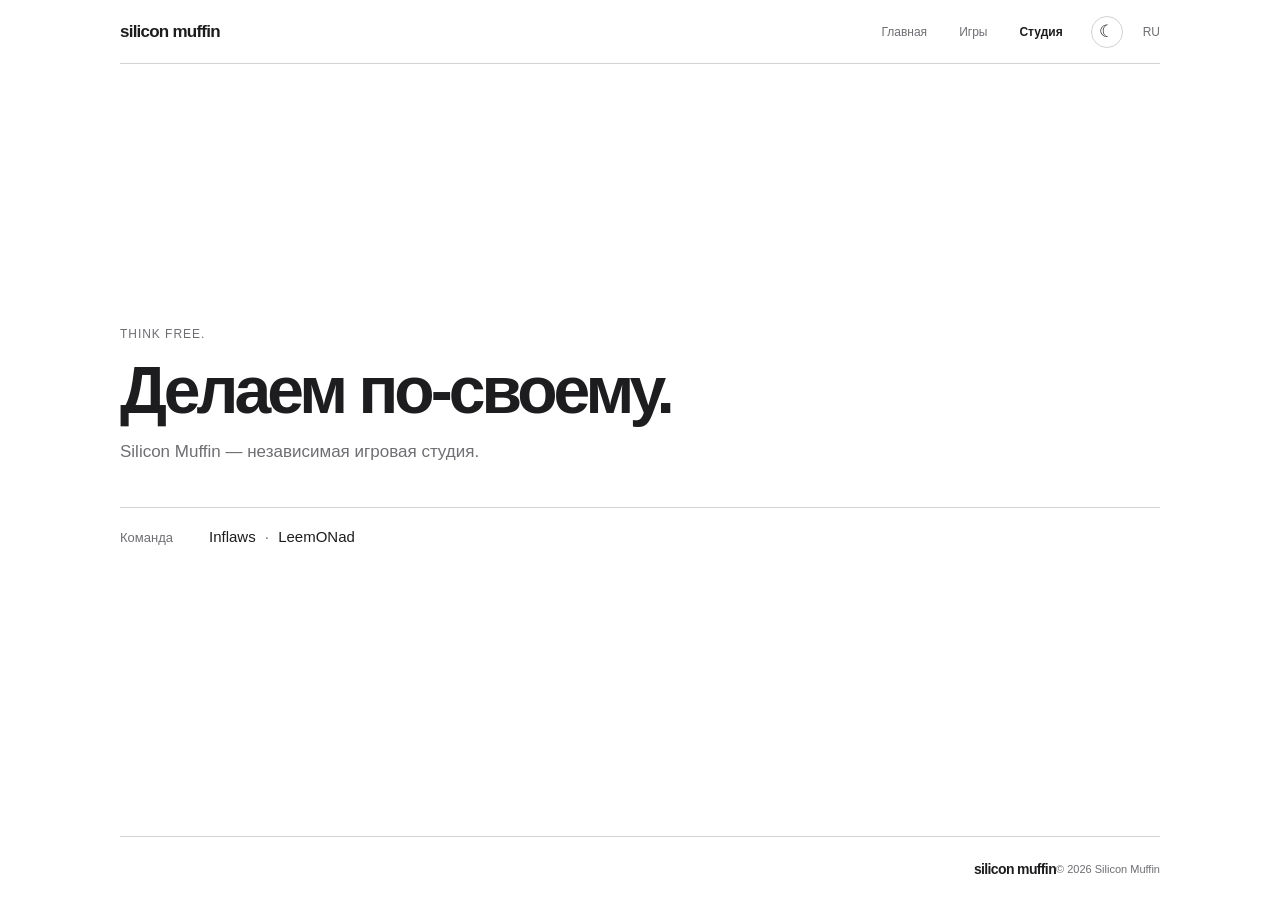
==== about.html @ 3423b03d "Publish Silicon Muffin website" ====
<!doctype html>
<html lang="ru">
<head>
  <meta charset="utf-8">
  <meta name="viewport" content="width=device-width, initial-scale=1">
  <meta name="theme-color" content="#ffffff">
  <meta name="description" content="О Silicon Muffin — независимой игровой студии.">
  <title>Студия — Silicon Muffin</title>
  <link rel="icon" type="image/png" href="/assets/muffin.png">
  <link rel="stylesheet" href="/styles.css">
  <script src="/site.js" defer></script>
</head>
<body>
  <header class="site-header" id="top">
    <a class="wordmark" href="/index.html" aria-label="Silicon Muffin — главная">silicon muffin</a>
    <nav aria-label="Основная навигация">
      <a href="/index.html" data-copy="navHome">Главная</a>
      <a href="/games.html" data-copy="navGames">Игры</a>
      <a class="active" href="/about.html" data-copy="navAbout">Студия</a>
    </nav>
    <div class="header-actions">
      <button class="theme-button" id="themeButton" type="button" aria-label="Включить тёмную тему" aria-pressed="false"><span class="theme-icon" aria-hidden="true">☾</span></button>
      <button class="language-button" id="languageButton" type="button" aria-label="Switch to English" aria-pressed="false">RU</button>
    </div>
  </header>

  <main class="content-main about-main">
    <section class="page-intro">
      <p class="eyebrow">THINK FREE.</p>
      <h1 data-copy="aboutHeading">Делаем по-своему.</h1>
      <p class="intro" data-copy="aboutIntro">Silicon Muffin — независимая игровая студия.</p>
    </section>
    <section class="team-line">
      <span data-copy="teamLabel">Команда</span>
      <p>Inflaws <span aria-hidden="true">·</span> LeemONad</p>
    </section>
  </main>

  <footer class="site-footer">
    <a class="wordmark" href="#top">silicon muffin</a>
    <span>© <span id="currentYear"></span> Silicon Muffin</span>
  </footer>
</body>
</html>
---- styles.css ----
:root {
  color-scheme: light;
  --ink: #1d1d1f;
  --muted: #6e6e73;
  --line: #d2d2d7;
  --blue: #06c;
  --background: #fff;
  --page-width: 1040px;
}

html[data-theme="dark"] {
  color-scheme: dark;
  --ink: #f5f5f7;
  --muted: #a1a1a6;
  --line: #424245;
  --blue: #2997ff;
  --background: #161617;
}

* { box-sizing: border-box; }
html { scroll-behavior: smooth; scroll-padding-top: 72px; }
body {
  display: flex;
  min-height: 100vh;
  flex-direction: column;
  margin: 0;
  background: var(--background);
  color: var(--ink);
  font-family: -apple-system, BlinkMacSystemFont, "Segoe UI", sans-serif;
  -webkit-font-smoothing: antialiased;
  text-rendering: optimizeLegibility;
}
a { color: inherit; text-decoration: none; }
button { font: inherit; }

.site-header, .site-footer, main { width: min(var(--page-width), calc(100% - 48px)); margin-inline: auto; }
.site-header {
  display: flex;
  flex: 0 0 auto;
  align-items: center;
  justify-content: space-between;
  height: 64px;
  border-bottom: 1px solid var(--line);
}
.wordmark { font-size: 17px; font-weight: 650; letter-spacing: -.045em; }
.site-header nav { display: flex; gap: 32px; margin-left: auto; margin-right: 28px; }
.site-header nav a, .language-button { color: var(--muted); font-size: 12px; transition: color .18s ease; }
.site-header nav a:hover, .language-button:hover, .site-header nav a.active { color: var(--ink); }
.site-header nav a.active { font-weight: 600; }
.language-button { padding: 7px 0 7px 8px; border: 0; background: none; cursor: pointer; }
.header-actions { display: flex; align-items: center; gap: 12px; }
.theme-button { display: grid; width: 32px; height: 32px; place-items: center; border: 1px solid var(--line); border-radius: 50%; background: transparent; color: var(--ink); cursor: pointer; transition: background .18s ease, border-color .18s ease, transform .18s ease; }
.theme-button:hover { transform: scale(1.06); background: color-mix(in srgb, var(--ink) 6%, transparent); }
.theme-icon { font-size: 17px; line-height: 1; }

.home-main, .content-main { display: flex; flex: 1 0 auto; flex-direction: column; justify-content: center; }
.hero {
  display: grid;
  min-height: 490px;
  grid-template-columns: 1.1fr .9fr;
  align-items: center;
  gap: 20px;
  padding-block: 38px 48px;
}
.hero-copy { position: relative; z-index: 1; }
.eyebrow { margin: 0 0 18px; color: var(--muted); font-size: 12px; letter-spacing: .08em; }
h1, h2, p { margin-top: 0; }
h1 { margin-bottom: 16px; font-size: clamp(42px, 5.3vw, 66px); font-weight: 650; letter-spacing: -.06em; line-height: 1.06; }
.intro { max-width: 390px; margin-bottom: 24px; color: var(--muted); font-size: 17px; line-height: 1.5; }
.text-link { display: inline-flex; min-height: 46px; align-items: center; justify-content: center; gap: 13px; padding: 0 21px; border-radius: 999px; background: var(--blue); color: #fff; font-size: 14px; font-weight: 550; box-shadow: 0 4px 12px rgba(0, 102, 204, .18); transition: transform .18s ease, box-shadow .18s ease, filter .18s ease; }
.text-link:hover { transform: translateY(-1px); filter: brightness(.96); box-shadow: 0 7px 18px rgba(0, 102, 204, .24); }
.text-link span:last-child { font-size: 16px; transition: transform .18s ease; }
.text-link:hover span:last-child { transform: translate(2px, -2px); }
.hero-art { display: grid; min-width: 0; place-items: center; }
.hero-art img { display: block; width: min(100%, 390px); height: auto; object-fit: contain; }

.content-main { padding-block: 72px 100px; }
.page-intro { margin-bottom: 52px; }
.page-intro .eyebrow { margin-bottom: 15px; }
.page-intro h1 { margin-bottom: 13px; }
.page-intro .intro { margin-bottom: 0; }
.project-list { border-top: 1px solid var(--line); }
.project-row { display: flex; align-items: center; justify-content: space-between; gap: 24px; padding-block: 23px; border-bottom: 1px solid var(--line); }
.project-row h2 { margin: 0 0 6px; font-size: 20px; font-weight: 550; letter-spacing: -.03em; }
.project-row p { margin: 0; color: var(--muted); font-size: 14px; }
.project-status { flex: 0 0 auto; color: var(--muted); font-size: 13px; }
.about-main .page-intro { margin-bottom: 42px; }
.team-line { display: flex; align-items: baseline; gap: 36px; padding-top: 20px; border-top: 1px solid var(--line); }
.team-line > span { color: var(--muted); font-size: 13px; }
.team-line p { margin: 0; font-size: 15px; }
.team-line p span { padding-inline: 5px; color: var(--muted); }

.site-footer { display: flex; flex: 0 0 auto; align-items: center; justify-content: flex-end; min-height: 64px; border-top: 1px solid var(--line); color: var(--muted); font-size: 11px; }
.site-footer .wordmark { color: var(--ink); font-size: 14px; }

.site-header, .site-footer, .project-row, .hero-copy, .page-intro { transition: border-color .2s ease, color .2s ease; }

@media (max-width: 640px) {
  .site-header, .site-footer, main { width: calc(100% - 40px); }
  .site-header { height: 58px; }
  .site-header nav { gap: 17px; margin-right: 14px; }
  .site-header nav a, .language-button { font-size: 11px; }
  .header-actions { gap: 9px; }
  .theme-button { width: 30px; height: 30px; }
  .wordmark { font-size: 15px; }
  .hero { min-height: auto; grid-template-columns: 1fr; gap: 5px; padding-block: 55px 40px; }
  .eyebrow { margin-bottom: 14px; }
  h1 { font-size: clamp(42px, 11vw, 58px); }
  .intro { max-width: 360px; font-size: 15px; }
  .hero-art img { width: min(76%, 280px); }
  .text-link { min-height: 44px; padding-inline: 18px; }
  .content-main { justify-content: flex-start; padding-block: 64px 80px; }
  .page-intro { margin-bottom: 39px; }
  .page-intro h1 { font-size: clamp(40px, 10vw, 56px); }
  .project-row { align-items: flex-start; flex-direction: column; gap: 13px; }
  .team-line { align-items: flex-start; flex-direction: column; gap: 12px; }
}

@media (prefers-reduced-motion: reduce) {
  html { scroll-behavior: auto; }
  *, *::before, *::after { transition-duration: .01ms !important; }
}
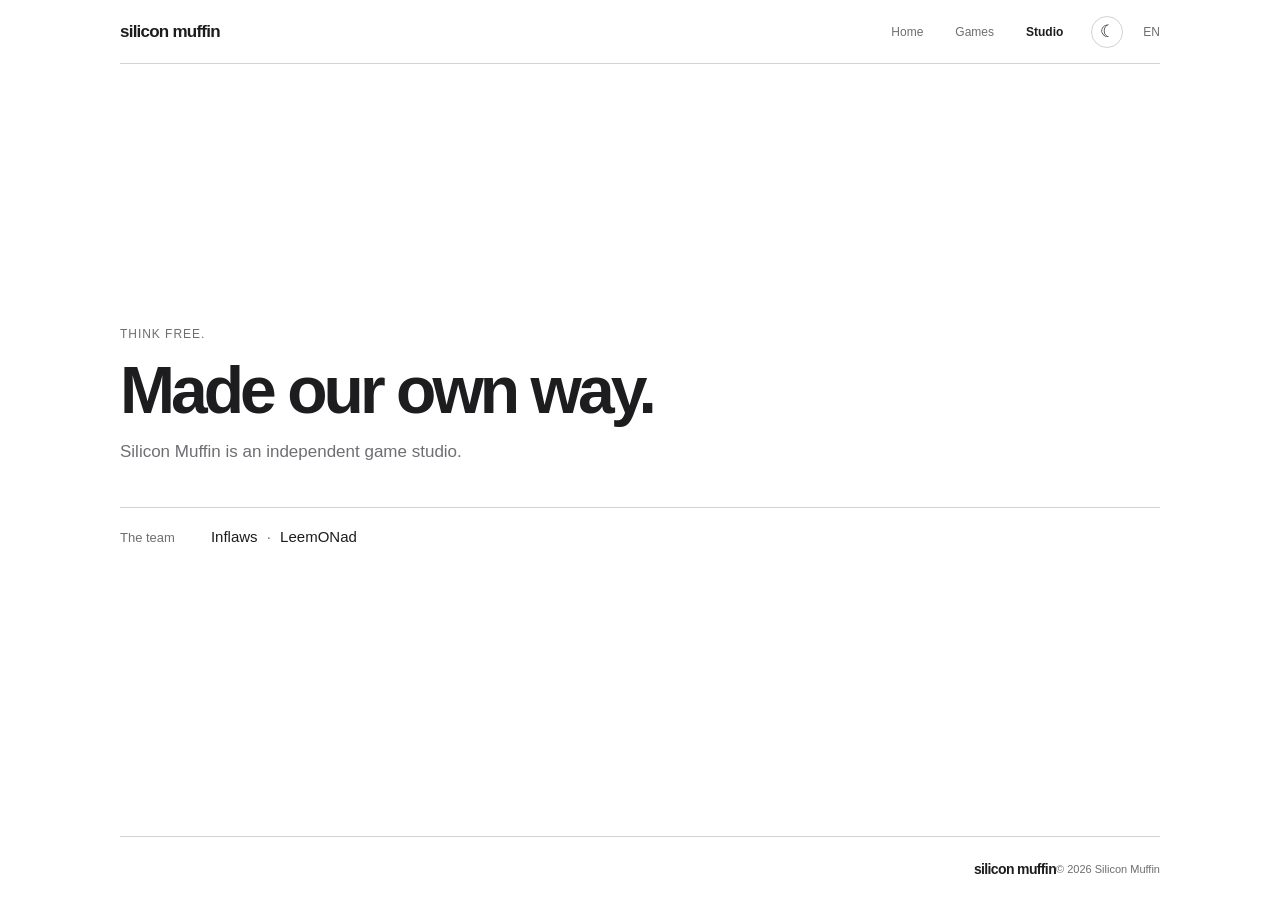
==== commit 5fc567a2: "Set English as the default site language" ====
--- a/about.html
+++ b/about.html
@@ -1,37 +1,37 @@
 <!doctype html>
-<html lang="ru">
+<html lang="en">
 <head>
   <meta charset="utf-8">
   <meta name="viewport" content="width=device-width, initial-scale=1">
   <meta name="theme-color" content="#ffffff">
-  <meta name="description" content="О Silicon Muffin — независимой игровой студии.">
-  <title>Студия — Silicon Muffin</title>
+  <meta name="description" content="About Silicon Muffin, an independent game studio.">
+  <title>Studio — Silicon Muffin</title>
   <link rel="icon" type="image/png" href="/assets/muffin.png">
   <link rel="stylesheet" href="/styles.css">
   <script src="/site.js" defer></script>
 </head>
 <body>
   <header class="site-header" id="top">
-    <a class="wordmark" href="/index.html" aria-label="Silicon Muffin — главная">silicon muffin</a>
-    <nav aria-label="Основная навигация">
-      <a href="/index.html" data-copy="navHome">Главная</a>
-      <a href="/games.html" data-copy="navGames">Игры</a>
-      <a class="active" href="/about.html" data-copy="navAbout">Студия</a>
+    <a class="wordmark" href="/index.html" aria-label="Silicon Muffin — home">silicon muffin</a>
+    <nav aria-label="Primary navigation">
+      <a href="/index.html" data-copy="navHome">Home</a>
+      <a href="/games.html" data-copy="navGames">Games</a>
+      <a class="active" href="/about.html" data-copy="navAbout">Studio</a>
     </nav>
     <div class="header-actions">
-      <button class="theme-button" id="themeButton" type="button" aria-label="Включить тёмную тему" aria-pressed="false"><span class="theme-icon" aria-hidden="true">☾</span></button>
-      <button class="language-button" id="languageButton" type="button" aria-label="Switch to English" aria-pressed="false">RU</button>
+      <button class="theme-button" id="themeButton" type="button" aria-label="Switch to dark theme" aria-pressed="false"><span class="theme-icon" aria-hidden="true">☾</span></button>
+      <button class="language-button" id="languageButton" type="button" aria-label="Switch to Russian" aria-pressed="false">EN</button>
     </div>
   </header>
 
   <main class="content-main about-main">
     <section class="page-intro">
       <p class="eyebrow">THINK FREE.</p>
-      <h1 data-copy="aboutHeading">Делаем по-своему.</h1>
-      <p class="intro" data-copy="aboutIntro">Silicon Muffin — независимая игровая студия.</p>
+      <h1 data-copy="aboutHeading">Made our own way.</h1>
+      <p class="intro" data-copy="aboutIntro">Silicon Muffin is an independent game studio.</p>
     </section>
     <section class="team-line">
-      <span data-copy="teamLabel">Команда</span>
+      <span data-copy="teamLabel">The team</span>
       <p>Inflaws <span aria-hidden="true">·</span> LeemONad</p>
     </section>
   </main>
--- a/styles.css
+++ b/styles.css
@@ -82,7 +82,8 @@
 .project-list { border-top: 1px solid var(--line); }
 .project-row { display: flex; align-items: center; justify-content: space-between; gap: 24px; padding-block: 23px; border-bottom: 1px solid var(--line); }
 .project-row h2 { margin: 0 0 6px; font-size: 20px; font-weight: 550; letter-spacing: -.03em; }
-.project-row p { margin: 0; color: var(--muted); font-size: 14px; }
+.project-demo { display: inline-flex; align-items: center; gap: 5px; color: var(--blue); font-size: 14px; transition: opacity .18s ease; }
+.project-demo:hover { opacity: .72; }
 .project-status { flex: 0 0 auto; color: var(--muted); font-size: 13px; }
 .about-main .page-intro { margin-bottom: 42px; }
 .team-line { display: flex; align-items: baseline; gap: 36px; padding-top: 20px; border-top: 1px solid var(--line); }
